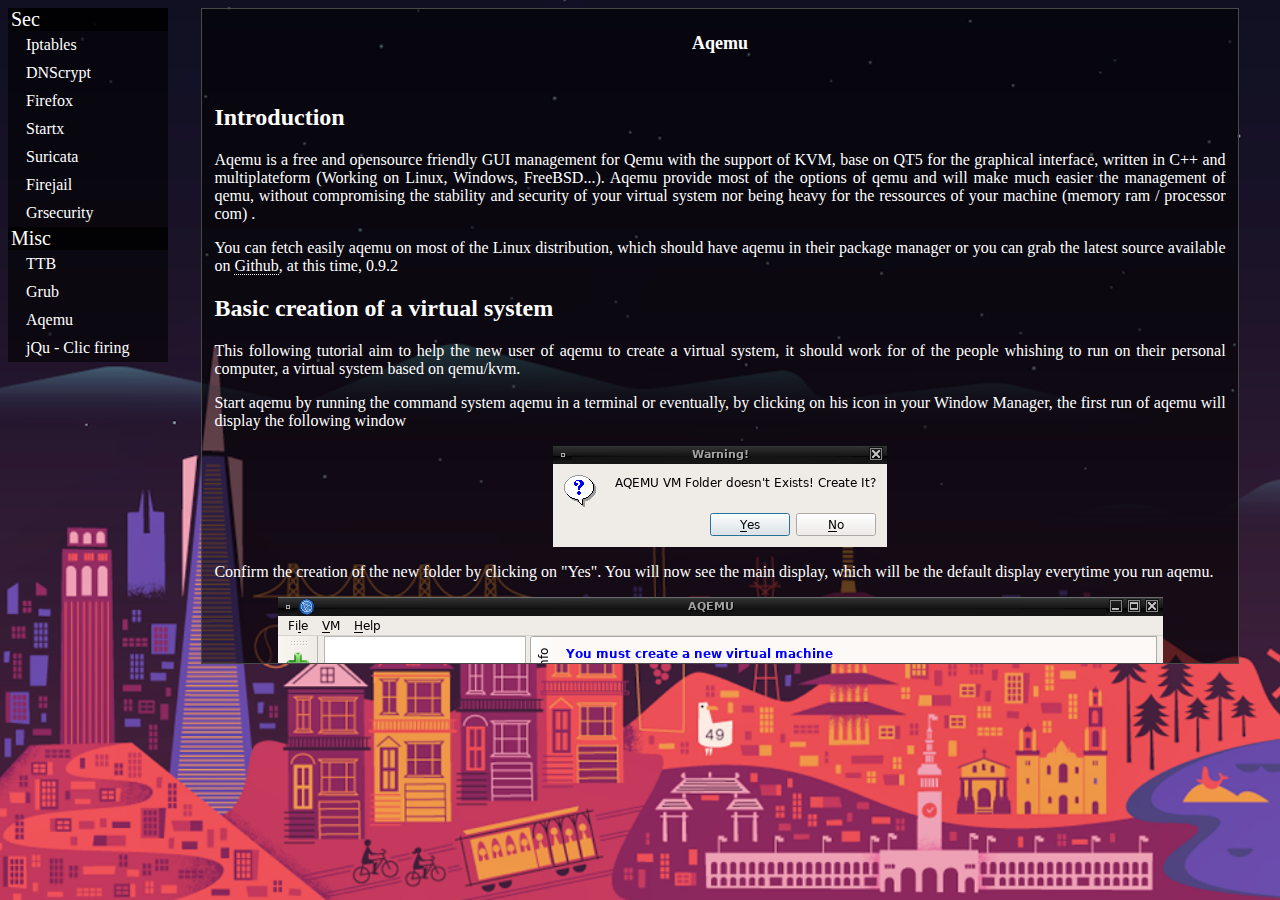
==== aqemu.html @ fff7ed90 "t0m4 wdyw?" ====
<!DOCTYPE html>
<html lang="en">
<head>
<!-- Stop wasting your time seriously -->
<meta charset="UTF-8">
<title>Aqemu - Gui management of qemu/kvm</title>
<meta name="description" content="Security Linux by application sandboxing with Firejail.">
<meta name="viewport" content="width=device-width, initial-scale=1">
<link href="css/styles.css" rel="stylesheet">
</head>
<body>
	<div id=ctnMenu>
		<ul class=section>
			<li>Sec</li>
			<li class="sub iptables">Iptables</li>
			<li class="sub dnscrypt">DNScrypt</li>
			<li class="sub firefox" itemprop=name>Firefox</li>
			<li class="sub startx" itemprop=name>Startx</li>
			<li class="sub suricata" itemprop=name>Suricata</li>
			<li class=sub itemprop=name><a href="firejail.html" title="Firejail" itemprop="url">Firejail</a>
			<li class="sub grsecurity" itemprop=name>Grsecurity</li>
		</ul>
			<ul class=section>
			<li>Misc</li>
			<li class="sub termbl" itemprop=name>TTB</li>
			<li class="sub grub" itemprop=name>Grub</li>
			<li class=sub itemprop=name><a href="aqemu.html" title="Aqemu" itemprop="url">Aqemu</a></li>
			<li class=sub itemprop=name><a href="jquery-clic-firing.html" title="Jquery - Multiples firing click" itemprop="url">jQu - Clic firing</a></li>
		</ul>
	</div>
	<section id=mblock>
		<h1>Aqemu</h1><br>
			<article>
				<div>
					<h2>Introduction</h2>
					<p>Aqemu is a free and opensource friendly GUI management for Qemu with the support of KVM, base on QT5 for the graphical interface, written in C++ and multiplateform (Working on Linux, Windows, FreeBSD...). Aqemu provide most of the options of qemu and will make much easier the management of qemu, without compromising the stability and security of your virtual system nor being heavy for the ressources of your machine (memory ram / processor com) .</p>
					<p>You can fetch easily aqemu on most of the Linux distribution, which should have aqemu in their package manager or you can grab the latest source available on <a href="https://github.com/tobimensch/aqemu" title="Github aqemu">Github</a>, at this time, 0.9.2</p>
				</div>
				<div>
					<h2>Basic creation of a virtual system</h2>
					<p>This following tutorial aim to help the new user of aqemu to create a virtual system, it should work for of the people whishing to run on their personal computer, a virtual system based on qemu/kvm.</p>
					<p>Start aqemu by running the command system aqemu in a terminal or eventually, by clicking on his icon in your Window Manager, the first run of aqemu will display the following window</p>
					<p><img src="images/aqemu/1.png" alt="First launch"></p>
					<p>Confirm the creation of the new folder by clicking on "Yes". You will now see the main display, which will be the default display everytime you run aqemu.</p>
					<p><img src="images/aqemu/2.png" alt="main"></p>
					<p>Before to details more on the options, section and settings available, we will run the First start wizard to provide the basic settings. This is available in the menu : File > First start wizard. The default path will be set to your /home/username/.aqemu in most of the case you don't need to change it</p>
					<p><img src="images/aqemu/3.png" alt="main"></p>
					<p>You will need to provide to aqemu, the binary path of qemu, using the automatic search function will work out of the box in most case. If the qemu binary isn't the one required for your machine (arch), you can later one change it in the settings menu.</p>
					<p><img src="images/aqemu/4.png" alt="main"></p>
					<p>That's all you need to do, click on next to finish the first start wizard. We will now create our first virtual system, to start the process, click on the icon <img src="images/aqemu/createvm.png" alt="Create new VM" class=inimg></p>		
					<p><img src="images/aqemu/5.png" alt="main"></p>
					<p>Select Typical option is the default choice and will work in most of the case</p>
					<p><img src="images/aqemu/6.png" alt="main"></p>
					<p>You will need to select the right template according to the operating system that will be installed in this virtual system, for a recent Linux distribution, Linux 2.6 x86_64 is the one you want to select. You can of course install other OS as Windows, Mac'OS system, FreeBSD, just look at the drop list for the right template.</p>
					<p><img src="images/aqemu/7.png" alt="main"></p>
					<p>You have to select the accelerator extensions of qemu, the recommanded and no-brainer choice is KVM</p>
					<p><img src="images/aqemu/8.png" alt="main"></p>
					<p>Name as you wish your virtual system, however, using the name of the operating system or Linux distribution will display the logo related to it and offer some default settings.</p>
					<p><img src="images/aqemu/9.png" alt="main"></p>
					<p>Define the virtual hard drive space you want to allocate for this virtual machine, make sure to have enough free space in your physical hard drive</p>
					<p><img src="images/aqemu/10.png" alt="main"></p>
					<p>The settings of the network connection is only limited to the "slirp" or User mode in the creation process, multiples other possibility of configuration as TAP, bridged connection, socket... can be defined later one.</p>
					<p><img src="images/aqemu/11.png" alt="main"></p>
					<p>The virtual machine is now created, click to finish to go back in the main display.</p>
					<p><img src="images/aqemu/12.png" alt="main"></p>
					<p>A new entry should now be displayed with the name of your virtual machine newly created, the first tab info will display the general settings of the virtual machine.</p>
					<p><img src="images/aqemu/13.png" alt="main"></p>
					<p>The tab VM contain several options related to the hardware, you can increase the number of CPU's, ram to use in your virtual machine or choice the boot priority, the keyboard maps...</p
					<p><img src="images/aqemu/14.png" alt="main"></p>
					<p>The tab media is for the devices, images and other settings related to the boot of the VM. In order to boot in a ISO image, click on the disk icon in "Add devices"</p>
					<p><img src="images/aqemu/15.png" alt="main"></p>
					<p>The tab network will offer several options on how to configure the network connection of the virtual system.</p>
					<p><img src="images/aqemu/17.png" alt="main"></p>
					<p>Now we have set the basics options for our virtual system, to start the virtual system, click to <img src="images/aqemu/startvm.png" alt="Create new VM" class=inimg></p>
					<p>We are now done with the basic configuration of a new virtual system and you should have a display similar to the following</p>
					<p><img src="images/aqemu/18.png" alt="main"></p>
				</div>
				<div>
				<h2>
				</div>
	    </article>
	</section>
<script type="text/javascript" src="js/jquery.js"></script>
<script type="text/javascript" src="js/main.js"></script>
</body>
</html>
---- css/styles.css ----
html {
background-image:url('../images/b.jpg');
background-repeat: no-repeat;
 height: 100%;
background-size: cover;
}
#ctnMenu {
float:left;
width:160px;
display:block;
color:white;
text-align:left;
}
.section {
margin:0;
padding:0;
list-style-type:square;
text-align:left;
}
.section li:first-child {
margin:0;
padding:0;
font-size:20px;
background-color: rgba(0, 0, 0, 0.9);
}
.section li {
padding:5px 0 5px 15px;
text-indent:3px;
cursor:pointer;
background-color: rgba(0, 0, 0, 0.6);
}
.section li:hover {
background-color: rgba(0, 0, 0, 0.2);
}
.sub a {
text-decoration:none;
color:white;
}
#mblock {
overflow:auto;
margin:0 auto;
padding:12px;
color:white;
text-align:justify;
max-height: 70vh;
max-width:1920px;
width:80%;
border:1px solid #494949;
background-color: rgba(0, 0, 0, 0.6);
}
#mblock > h1 {
font-size:18px;
text-align:center;
}
.code {
text-align:left;
max-width:290px;
padding:4px;
margin:0;
border:1px solid #525252;
background-color: rgba(0, 0, 0, 0.6);
border-radius:3px;
}
.codeLong {
text-align:left;
max-width:96%;
padding:4px;
margin:0;
border:1px solid #525252;
background-color: rgba(0, 0, 0, 0.6);
border-radius:3px;
}
.code .comment, .codeLong .comment {
font-size:14px;
font-style:normal;
color:#cccccc;
}
.code .commmand, .codeLong .commmand {
margin:0;
margin:0;
}
.list {
border:1px solid #525252;
background-color: rgba(0, 0, 0, 0.6);
text-align:left;
max-width:96%;
padding:4px;
margin:0 auto;
border-radius:3px;
}
.list span {
display:inline-block;
text-align:justify;
padding:3px;
margin-top:5px;
border-bottom:1px dotted white;
}
.list p {
font-size:15px;
text-align:justify;
margin:5px 0 5px 10px;
}
.list .comment {
display:block;
font-size:14px;
font-style:normal;
color:#cccccc;
border-bottom:none;
}
#mblock a {
text-decoration:none;
color:white;
border-bottom:1px dotted white;
}
#mblock img {
display:block;
margin:0 auto;
}
#mblock .inimg {
display:inline;
}
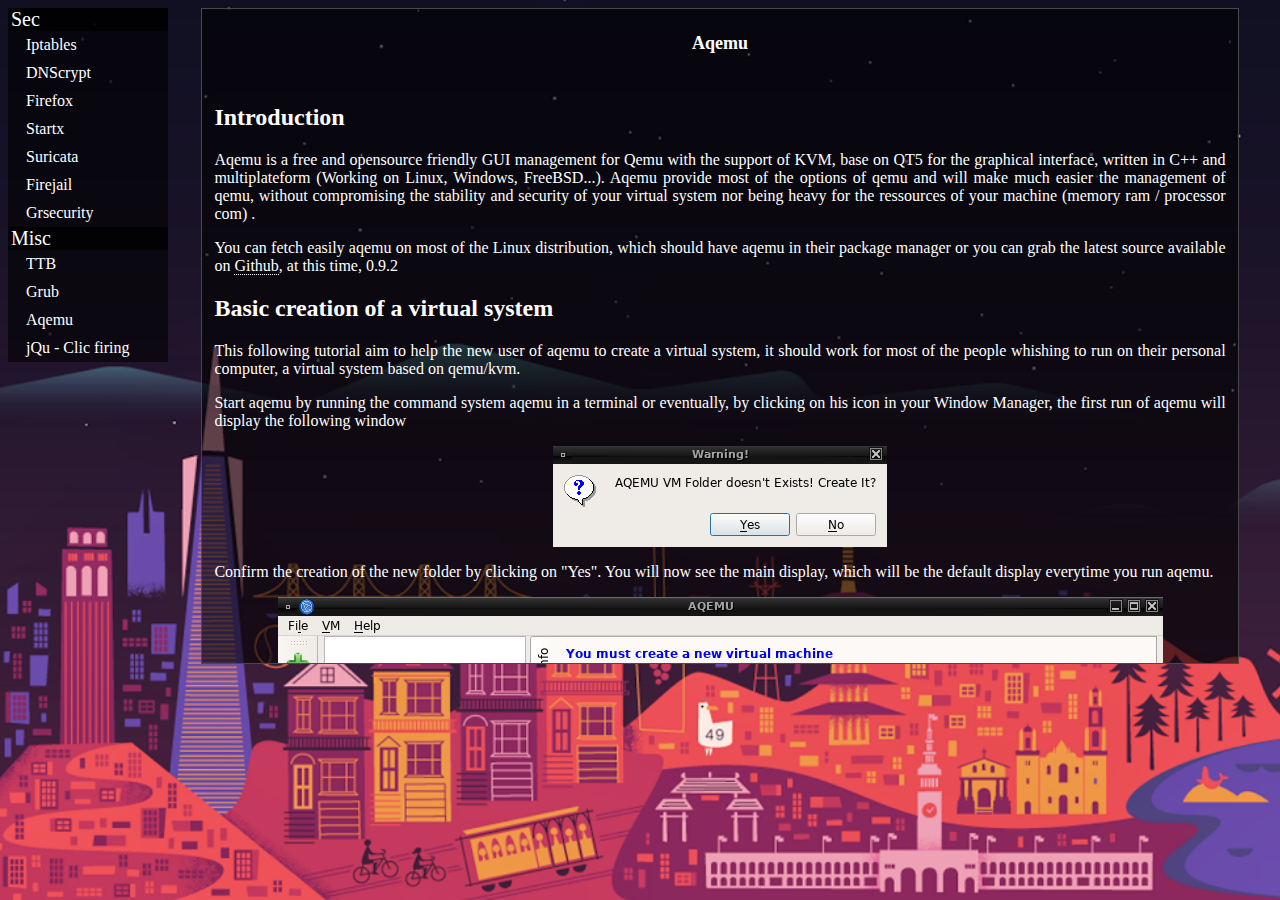
==== commit b674e8f1: "fix english syntax" ====
--- a/aqemu.html
+++ b/aqemu.html
@@ -20,7 +20,7 @@
 			<li class=sub itemprop=name><a href="firejail.html" title="Firejail" itemprop="url">Firejail</a>
 			<li class="sub grsecurity" itemprop=name>Grsecurity</li>
 		</ul>
-			<ul class=section>
+		<ul class=section>
 			<li>Misc</li>
 			<li class="sub termbl" itemprop=name>TTB</li>
 			<li class="sub grub" itemprop=name>Grub</li>
@@ -38,7 +38,7 @@
 				</div>
 				<div>
 					<h2>Basic creation of a virtual system</h2>
-					<p>This following tutorial aim to help the new user of aqemu to create a virtual system, it should work for of the people whishing to run on their personal computer, a virtual system based on qemu/kvm.</p>
+					<p>This following tutorial aim to help the new user of aqemu to create a virtual system, it should work for most of the people whishing to run on their personal computer, a virtual system based on qemu/kvm.</p>
 					<p>Start aqemu by running the command system aqemu in a terminal or eventually, by clicking on his icon in your Window Manager, the first run of aqemu will display the following window</p>
 					<p><img src="images/aqemu/1.png" alt="First launch"></p>
 					<p>Confirm the creation of the new folder by clicking on "Yes". You will now see the main display, which will be the default display everytime you run aqemu.</p>
@@ -47,9 +47,9 @@
 					<p><img src="images/aqemu/3.png" alt="main"></p>
 					<p>You will need to provide to aqemu, the binary path of qemu, using the automatic search function will work out of the box in most case. If the qemu binary isn't the one required for your machine (arch), you can later one change it in the settings menu.</p>
 					<p><img src="images/aqemu/4.png" alt="main"></p>
-					<p>That's all you need to do, click on next to finish the first start wizard. We will now create our first virtual system, to start the process, click on the icon <img src="images/aqemu/createvm.png" alt="Create new VM" class=inimg></p>		
+					<p>That's all you need to do, click on next to finish the first start wizard.		
 					<p><img src="images/aqemu/5.png" alt="main"></p>
-					<p>Select Typical option is the default choice and will work in most of the case</p>
+					<p>We will now create our first virtual system, to start the process, click on the icon <img src="images/aqemu/createvm.png" alt="Create new VM" class=inimg>. Select Typical option is the default choice and will work in most of the case</p>
 					<p><img src="images/aqemu/6.png" alt="main"></p>
 					<p>You will need to select the right template according to the operating system that will be installed in this virtual system, for a recent Linux distribution, Linux 2.6 x86_64 is the one you want to select. You can of course install other OS as Windows, Mac'OS system, FreeBSD, just look at the drop list for the right template.</p>
 					<p><img src="images/aqemu/7.png" alt="main"></p>
@@ -72,7 +72,7 @@
 					<p>The tab network will offer several options on how to configure the network connection of the virtual system.</p>
 					<p><img src="images/aqemu/17.png" alt="main"></p>
 					<p>Now we have set the basics options for our virtual system, to start the virtual system, click to <img src="images/aqemu/startvm.png" alt="Create new VM" class=inimg></p>
-					<p>We are now done with the basic configuration of a new virtual system and you should have a display similar to the following</p>
+					<p>We are now done with the basic configuration of a new virtual system</p>
 					<p><img src="images/aqemu/18.png" alt="main"></p>
 				</div>
 				<div>
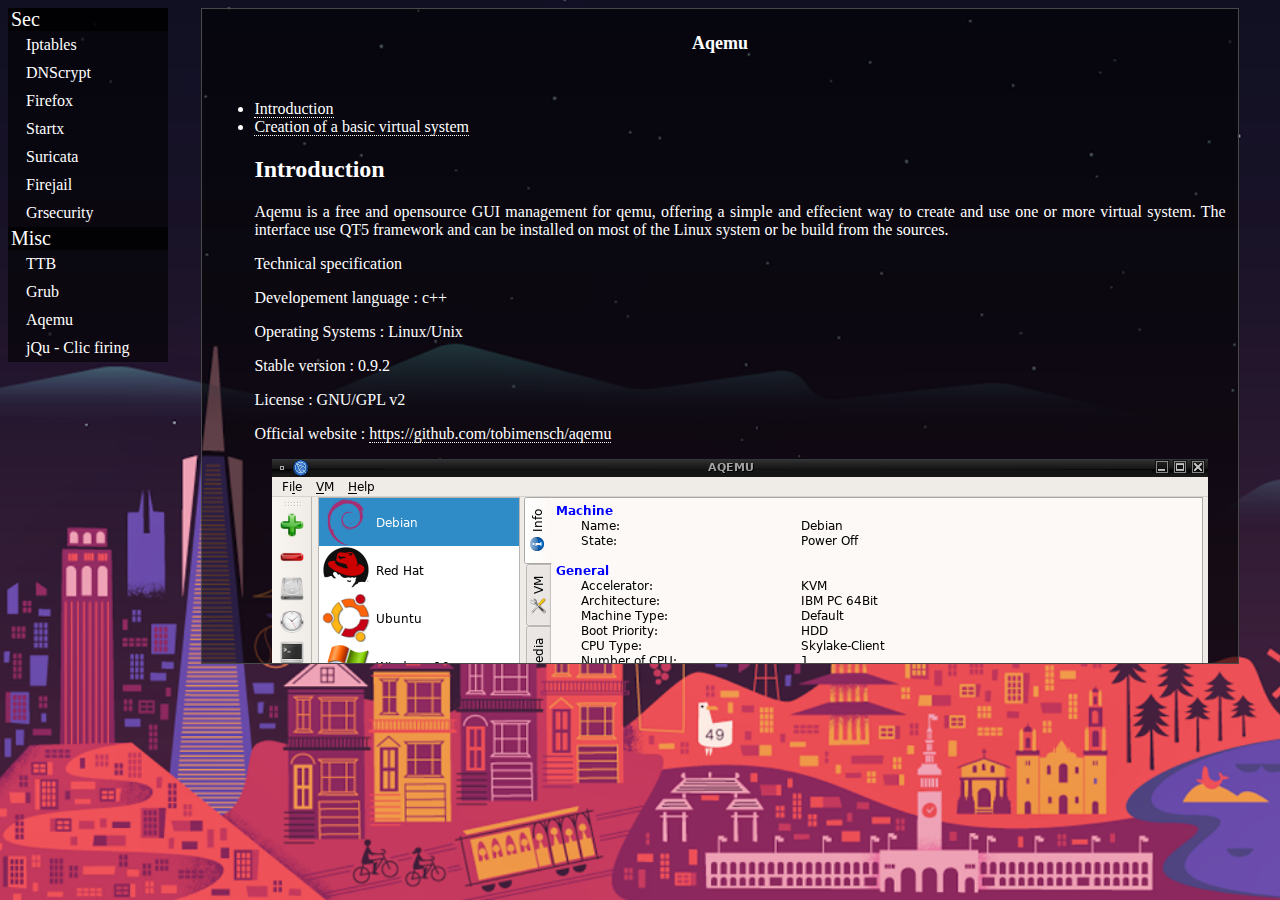
==== commit 287459f1: "aqemu update" ====
--- a/aqemu.html
+++ b/aqemu.html
@@ -30,36 +30,45 @@
 	</div>
 	<section id=mblock>
 		<h1>Aqemu</h1><br>
+		<ul>
+			<li><a href="#intro">Introduction</a></li>
+			<li><a href="#basic">Creation of a basic virtual system</a></li>
 			<article>
 				<div>
-					<h2>Introduction</h2>
-					<p>Aqemu is a free and opensource friendly GUI management for Qemu with the support of KVM, base on QT5 for the graphical interface, written in C++ and multiplateform (Working on Linux, Windows, FreeBSD...). Aqemu provide most of the options of qemu and will make much easier the management of qemu, without compromising the stability and security of your virtual system nor being heavy for the ressources of your machine (memory ram / processor com) .</p>
-					<p>You can fetch easily aqemu on most of the Linux distribution, which should have aqemu in their package manager or you can grab the latest source available on <a href="https://github.com/tobimensch/aqemu" title="Github aqemu">Github</a>, at this time, 0.9.2</p>
+					<h2 id="intro">Introduction</h2>
+					<p>Aqemu is a free and opensource GUI management for qemu, offering a simple and effecient way to create and use one or more virtual system. The interface use QT5 framework and can be installed on most of the Linux system or be build from the sources.</p>
+					<p>Technical specification</p>
+					<p>Developement language : c++</p>
+					<p>Operating Systems : Linux/Unix</p>
+					<p>Stable version : 0.9.2</p>
+					<p>License : GNU/GPL v2</p>
+					<p>Official website : <a href="https://github.com/tobimensch/aqemu" title="aqemu">https://github.com/tobimensch/aqemu</a></p>
+					<p><img src="images/aqemu/intro.png" alt="Intro"></p
 				</div>
 				<div>
-					<h2>Basic creation of a virtual system</h2>
-					<p>This following tutorial aim to help the new user of aqemu to create a virtual system, it should work for most of the people whishing to run on their personal computer, a virtual system based on qemu/kvm.</p>
-					<p>Start aqemu by running the command system aqemu in a terminal or eventually, by clicking on his icon in your Window Manager, the first run of aqemu will display the following window</p>
+					<h2 id="basic">Creation of a basic virtual system</h2>
+					<p>The following aim to explain the creation of a basic virtual system for a Linux distribution, using a iso image install and KVM as accelerator. It show step by step how to perform it and was made on a new aqemu install</p>
+					<p>Start aqemu by running the command system aqemu in a terminal or eventually, by clicking on his icon in your Window Manager</p>
 					<p><img src="images/aqemu/1.png" alt="First launch"></p>
-					<p>Confirm the creation of the new folder by clicking on "Yes". You will now see the main display, which will be the default display everytime you run aqemu.</p>
+					<p>Confirm the creation of the new folder by clicking on "Yes". You will now see the main display of Aqemu</p>
 					<p><img src="images/aqemu/2.png" alt="main"></p>
-					<p>Before to details more on the options, section and settings available, we will run the First start wizard to provide the basic settings. This is available in the menu : File > First start wizard. The default path will be set to your /home/username/.aqemu in most of the case you don't need to change it</p>
+					<p>Run the First start wizard to provide the basic settings. This is available in the menu : File > First start wizard. The default path will be set to your /home/username/.aqemu</p>
 					<p><img src="images/aqemu/3.png" alt="main"></p>
-					<p>You will need to provide to aqemu, the binary path of qemu, using the automatic search function will work out of the box in most case. If the qemu binary isn't the one required for your machine (arch), you can later one change it in the settings menu.</p>
+					<p>You will need to provide to aqemu, the path binary of qemu, using the automatic search function will work out of the box. By default, the qemu x86_64 is selected</p>
 					<p><img src="images/aqemu/4.png" alt="main"></p>
-					<p>That's all you need to do, click on next to finish the first start wizard.		
+					<p>That's all for the basic settings wizard, click on next.	
 					<p><img src="images/aqemu/5.png" alt="main"></p>
 					<p>We will now create our first virtual system, to start the process, click on the icon <img src="images/aqemu/createvm.png" alt="Create new VM" class=inimg>. Select Typical option is the default choice and will work in most of the case</p>
 					<p><img src="images/aqemu/6.png" alt="main"></p>
 					<p>You will need to select the right template according to the operating system that will be installed in this virtual system, for a recent Linux distribution, Linux 2.6 x86_64 is the one you want to select. You can of course install other OS as Windows, Mac'OS system, FreeBSD, just look at the drop list for the right template.</p>
 					<p><img src="images/aqemu/7.png" alt="main"></p>
-					<p>You have to select the accelerator extensions of qemu, the recommanded and no-brainer choice is KVM</p>
+					<p>You have to select the accelerator extensions of qemu, KVM is the default choice</p>
 					<p><img src="images/aqemu/8.png" alt="main"></p>
-					<p>Name as you wish your virtual system, however, using the name of the operating system or Linux distribution will display the logo related to it and offer some default settings.</p>
+					<p>Set the name of your virtual system, at your convenience.</p>
 					<p><img src="images/aqemu/9.png" alt="main"></p>
-					<p>Define the virtual hard drive space you want to allocate for this virtual machine, make sure to have enough free space in your physical hard drive</p>
+					<p>Define the virtual hard drive space you want to allocate for this virtual machine, default is 20 GO</p>
 					<p><img src="images/aqemu/10.png" alt="main"></p>
-					<p>The settings of the network connection is only limited to the "slirp" or User mode in the creation process, multiples other possibility of configuration as TAP, bridged connection, socket... can be defined later one.</p>
+					<p>The settings of the network connection is limited to the "slirp" or User mode in the creation process, multiples other possibility of configuration as TAP, bridged connection, socket... can be defined later one.</p>
 					<p><img src="images/aqemu/11.png" alt="main"></p>
 					<p>The virtual machine is now created, click to finish to go back in the main display.</p>
 					<p><img src="images/aqemu/12.png" alt="main"></p>
@@ -71,9 +80,8 @@
 					<p><img src="images/aqemu/15.png" alt="main"></p>
 					<p>The tab network will offer several options on how to configure the network connection of the virtual system.</p>
 					<p><img src="images/aqemu/17.png" alt="main"></p>
-					<p>Now we have set the basics options for our virtual system, to start the virtual system, click to <img src="images/aqemu/startvm.png" alt="Create new VM" class=inimg></p>
-					<p>We are now done with the basic configuration of a new virtual system</p>
-					<p><img src="images/aqemu/18.png" alt="main"></p>
+					<p>Now we have set the basic settings of our virtual system, to start it, click to <img src="images/aqemu/startvm.png" alt="Create new VM" class=inimg> A new window will now be available showing the boot phase process.</p> 
+					<p>(ArchLinux xfce4) <img src="images/aqemu/18.png" alt="main"></p>
 				</div>
 				<div>
 				<h2>
